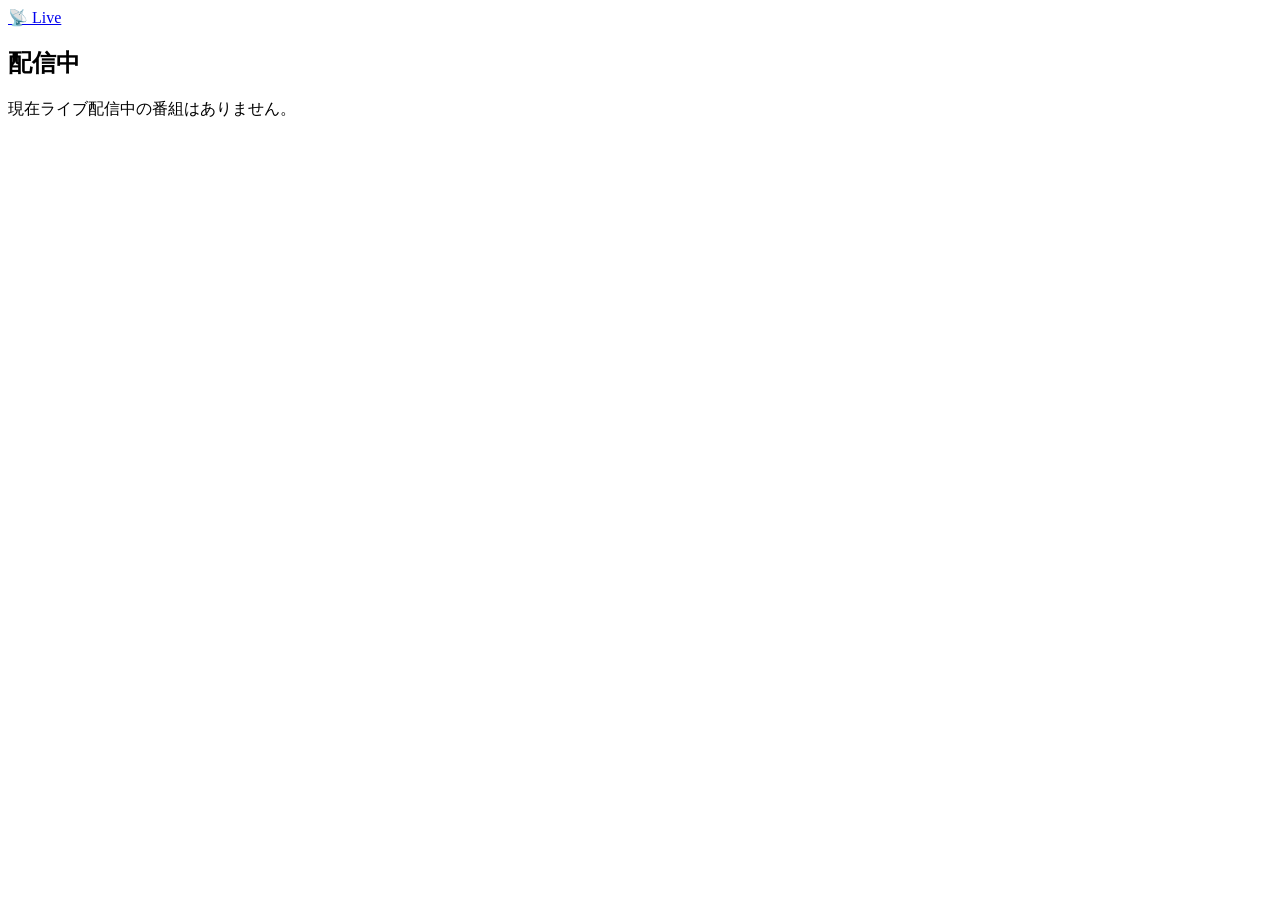
==== frontend/index.html @ 35608187 "Initial commit: OBS向け低遅延WebRTCライブ配信サーバ WHIP(受信)/WHEP(配信)によるトランスコードなしのSFU構成で、OBSからブラウザまで 低遅延(概ね1秒未満)で" ====
<!doctype html>
<html lang="ja">
<head>
<meta charset="utf-8" />
<meta name="viewport" content="width=device-width, initial-scale=1, viewport-fit=cover" />
<title>ライブ配信一覧 | live-server</title>
<link rel="stylesheet" href="/css/styles.css" />
</head>
<body>
<header class="header">
  <a href="/" class="header__brand">📡 Live</a>
  <nav class="header__nav" id="nav-links"></nav>
</header>

<main class="container">
  <div class="section-title">
    <h2>配信中</h2>
  </div>
  <div id="live-grid" class="grid"></div>
  <div id="empty" class="empty-state" hidden>現在ライブ配信中の番組はありません。</div>
</main>

<script src="/js/common.js"></script>
<script>
let streams = [];

function render() {
  const grid = document.getElementById('live-grid');
  const empty = document.getElementById('empty');
  if (streams.length === 0) {
    grid.innerHTML = '';
    empty.hidden = false;
    return;
  }
  empty.hidden = true;
  grid.innerHTML = streams.map((s) => `
    <a class="card stream-card" href="/watch/${encodeURIComponent(s.id)}">
      <div class="stream-card__thumb">
        <span class="badge badge--live"><span class="badge__dot"></span>LIVE</span>
      </div>
      <div class="stream-card__body">
        <p class="stream-card__title">${escapeHtml(s.title)}</p>
        <p class="stream-card__meta">👁 ${s.viewer_count}人視聴中${s.public ? ' ・ <span class="badge badge--public">公開</span>' : ''}</p>
      </div>
    </a>
  `).join('');
}

async function load() {
  try {
    streams = await api('/api/streams');
  } catch (e) {
    streams = [];
  }
  render();
}

function upsertViewerCount(streamId, count) {
  const s = streams.find((x) => x.id === streamId);
  if (s) {
    s.viewer_count = count;
    render();
  }
}

load();
connectEvents((event) => {
  if (event.type === 'stream_online' || event.type === 'stream_offline') {
    load();
  } else if (event.type === 'viewer_count') {
    upsertViewerCount(event.stream_id, event.count);
  }
});
</script>
</body>
</html>
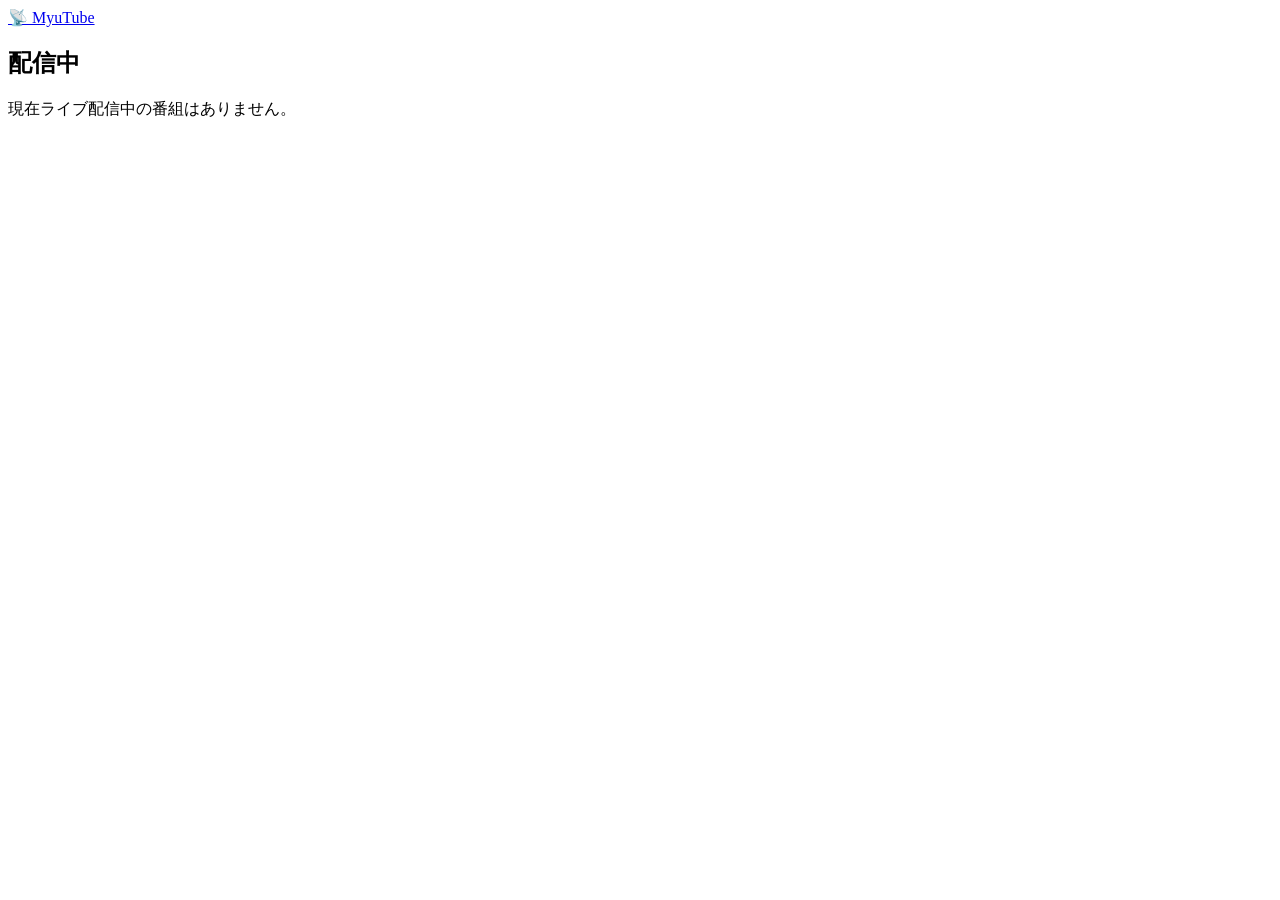
==== commit d30df4da: "視聴画面に音量調整・ミュート切替・全画面表示を追加、サイト名をMyuTubeに変更 - ミュート解除ボタンを、状態に応じてアイコンが切り替わるミュート/   アンミュートのトグルボタンに変更 - 音量" ====
--- a/frontend/index.html
+++ b/frontend/index.html
@@ -3,12 +3,13 @@
 <head>
 <meta charset="utf-8" />
 <meta name="viewport" content="width=device-width, initial-scale=1, viewport-fit=cover" />
-<title>ライブ配信一覧 | live-server</title>
+<title>ライブ配信一覧 | MyuTube</title>
+<link rel="icon" href="/favicon.ico" />
 <link rel="stylesheet" href="/css/styles.css" />
 </head>
 <body>
 <header class="header">
-  <a href="/" class="header__brand">📡 Live</a>
+  <a href="/" class="header__brand">📡 MyuTube</a>
   <nav class="header__nav" id="nav-links"></nav>
 </header>
 
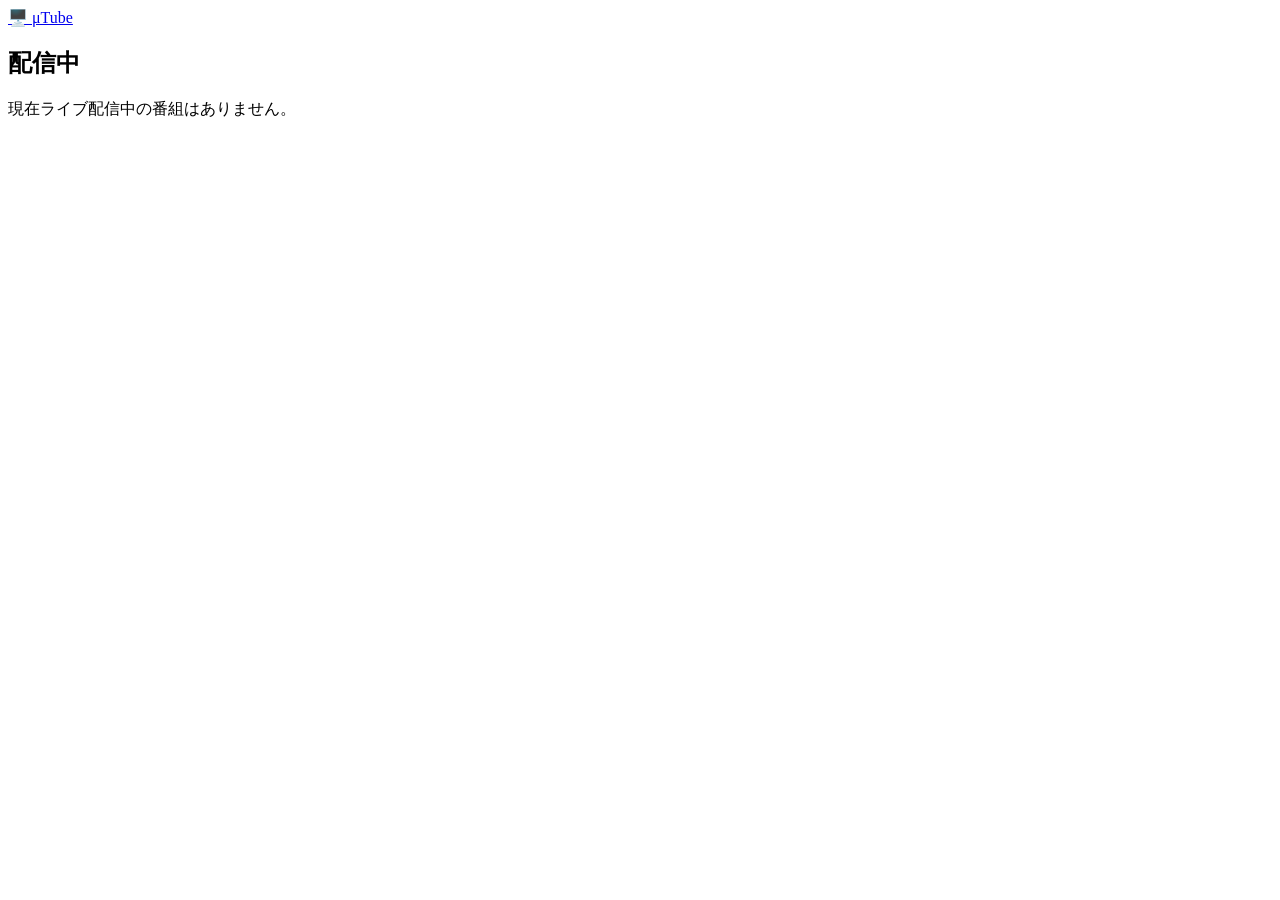
==== commit 114d4336: "サイト名をMyuTubeからμTubeに変更し、ヘッダーアイコンを🖥️に変更 Co-Authored-By: Claude Sonnet 5 <noreply@anthropic.com>" ====
--- a/frontend/index.html
+++ b/frontend/index.html
@@ -3,13 +3,13 @@
 <head>
 <meta charset="utf-8" />
 <meta name="viewport" content="width=device-width, initial-scale=1, viewport-fit=cover" />
-<title>ライブ配信一覧 | MyuTube</title>
+<title>ライブ配信一覧 | μTube</title>
 <link rel="icon" href="/favicon.ico" />
 <link rel="stylesheet" href="/css/styles.css" />
 </head>
 <body>
 <header class="header">
-  <a href="/" class="header__brand">📡 MyuTube</a>
+  <a href="/" class="header__brand">🖥️ μTube</a>
   <nav class="header__nav" id="nav-links"></nav>
 </header>
 
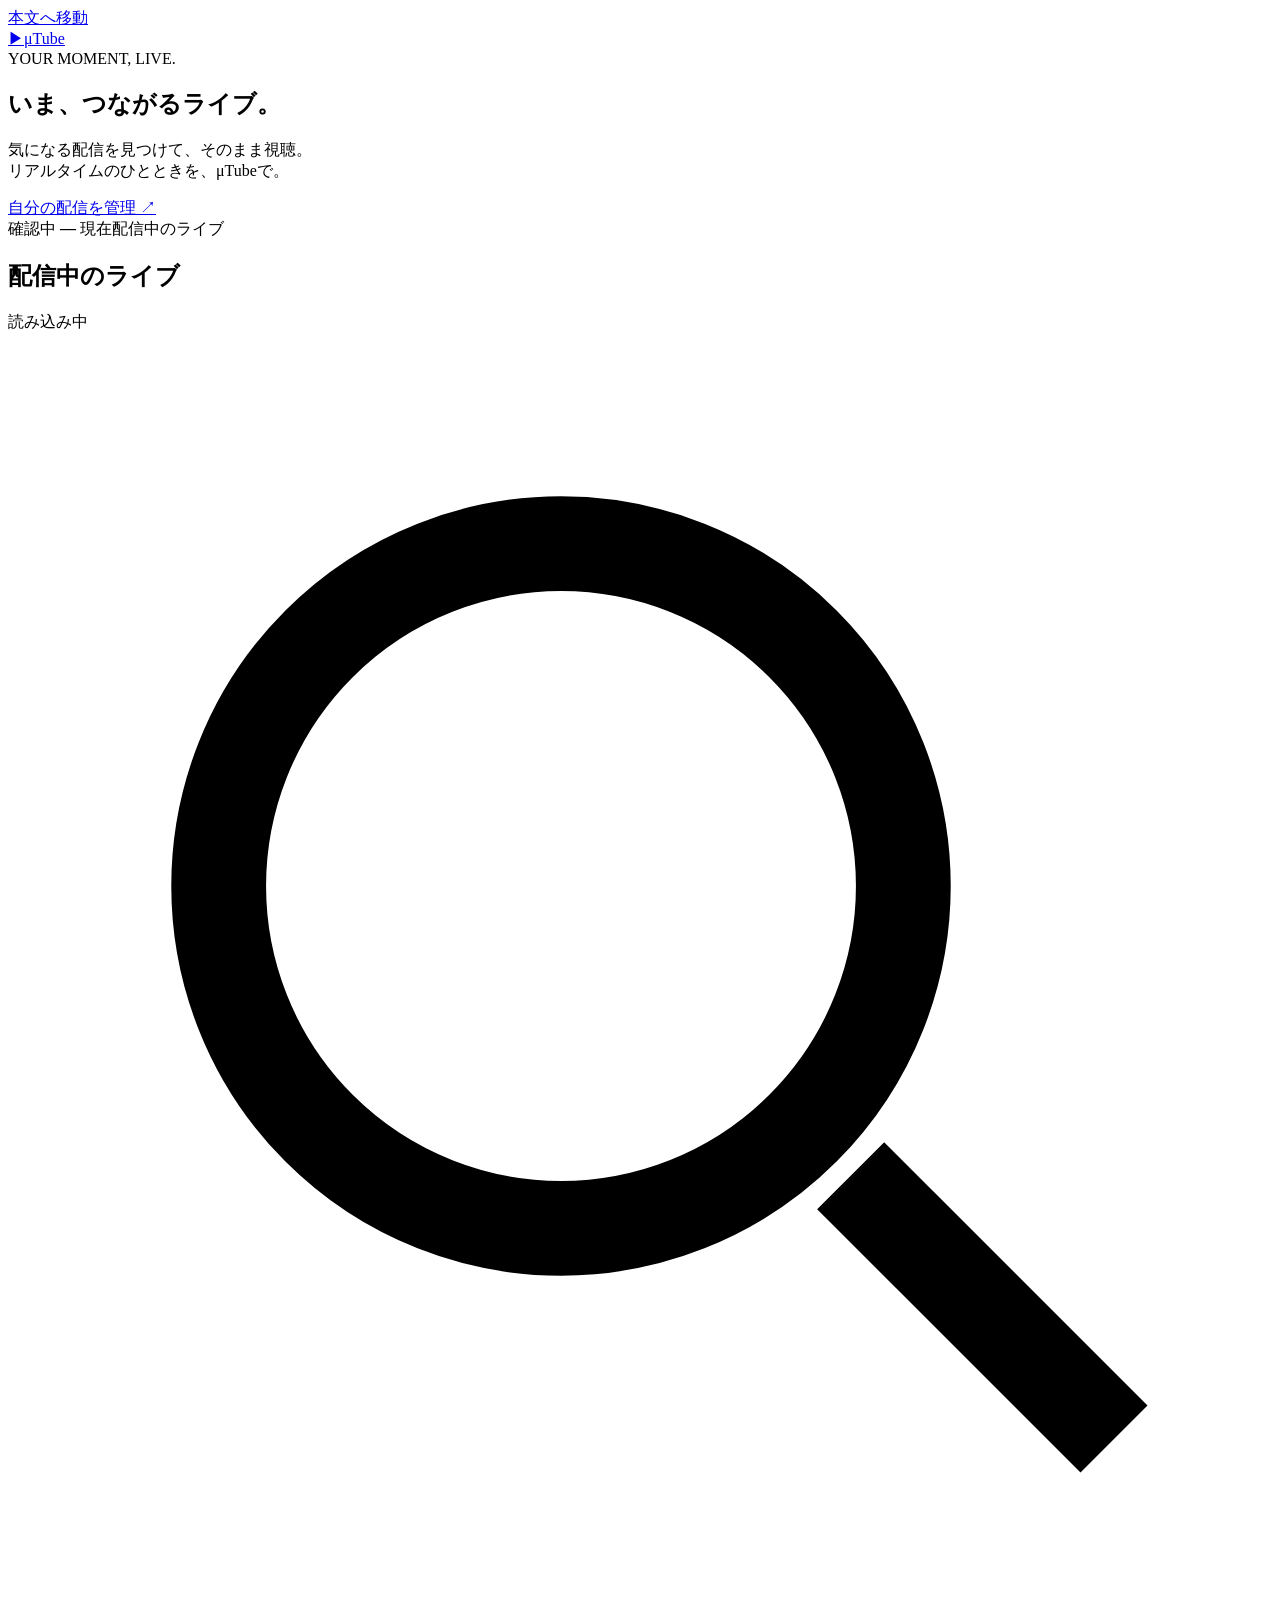
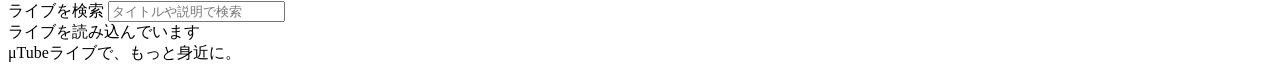
==== commit 9e802743: "配信セッション管理と認証を修正し、UIとIPv6対応を改善 公開リポジトリ向けにローカル設定・認証情報・履歴バックアップを除外し、HTTPおよびクライアント回帰テストを追加。" ====
--- a/frontend/index.html
+++ b/frontend/index.html
@@ -8,70 +8,51 @@
 <link rel="stylesheet" href="/css/styles.css" />
 </head>
 <body>
+<a class="skip-link" href="#main-content">本文へ移動</a>
 <header class="header">
-  <a href="/" class="header__brand">🖥️ μTube</a>
-  <nav class="header__nav" id="nav-links"></nav>
+  <a href="/" class="header__brand"><span class="brand-mark" aria-hidden="true">▶</span>μTube</a>
+  <nav class="header__nav" id="nav-links" aria-label="メインナビゲーション"></nav>
 </header>
 
-<main class="container">
-  <div class="section-title">
-    <h2>配信中</h2>
-  </div>
-  <div id="live-grid" class="grid"></div>
-  <div id="empty" class="empty-state" hidden>現在ライブ配信中の番組はありません。</div>
+<main id="main-content" class="container">
+  <section class="hero" aria-labelledby="page-title">
+    <div>
+      <span class="eyebrow">YOUR MOMENT, LIVE.</span>
+      <h1 id="page-title">いま、つながるライブ。</h1>
+      <p>気になる配信を見つけて、そのまま視聴。<br>リアルタイムのひとときを、μTubeで。</p>
+      <a href="/dashboard" class="btn">自分の配信を管理 <span aria-hidden="true">↗</span></a>
+    </div>
+    <div class="hero__status" aria-label="現在の配信状況">
+      <span class="badge badge--public" id="hero-status">確認中</span>
+      <strong class="hero__count" id="hero-count">—</strong>
+      <span class="hero__label">現在配信中のライブ</span>
+    </div>
+  </section>
+
+  <section aria-labelledby="live-heading">
+    <div class="section-title">
+      <div class="section-title__group"><h2 id="live-heading">配信中のライブ</h2><span class="count-pill" id="live-count" aria-live="polite">読み込み中</span></div>
+      <div class="search-field">
+        <svg viewBox="0 0 24 24" fill="none" stroke="currentColor" stroke-width="1.8" aria-hidden="true"><circle cx="10.5" cy="10.5" r="6.5"/><path d="m16 16 5 5"/></svg>
+        <label class="sr-only" for="stream-search">ライブを検索</label>
+        <input type="search" id="stream-search" placeholder="タイトルや説明で検索" />
+      </div>
+    </div>
+    <div id="load-error" class="notice notice--error" role="alert" hidden>
+      <p id="load-error-message"></p><button id="retry-btn" type="button" class="btn btn--secondary btn--sm">もう一度読み込む</button>
+    </div>
+    <div id="loading" class="loading-state" role="status">ライブを読み込んでいます</div>
+    <div id="live-grid" class="grid" aria-busy="true"></div>
+    <div id="empty" class="empty-state" hidden>
+      <span class="empty-state__icon" aria-hidden="true">▷</span>
+      <h2 id="empty-title">次のライブを、お楽しみに。</h2>
+      <p id="empty-description">現在配信中のライブはありません。配信が始まると、ここに表示されます。</p>
+      <button id="clear-search" type="button" class="btn btn--secondary" hidden>検索をクリア</button>
+    </div>
+  </section>
 </main>
-
+<footer class="site-footer"><span>μTube</span><span>ライブで、もっと身近に。</span></footer>
 <script src="/js/common.js"></script>
-<script>
-let streams = [];
-
-function render() {
-  const grid = document.getElementById('live-grid');
-  const empty = document.getElementById('empty');
-  if (streams.length === 0) {
-    grid.innerHTML = '';
-    empty.hidden = false;
-    return;
-  }
-  empty.hidden = true;
-  grid.innerHTML = streams.map((s) => `
-    <a class="card stream-card" href="/watch/${encodeURIComponent(s.id)}">
-      <div class="stream-card__thumb">
-        <span class="badge badge--live"><span class="badge__dot"></span>LIVE</span>
-      </div>
-      <div class="stream-card__body">
-        <p class="stream-card__title">${escapeHtml(s.title)}</p>
-        <p class="stream-card__meta">👁 ${s.viewer_count}人視聴中${s.public ? ' ・ <span class="badge badge--public">公開</span>' : ''}</p>
-      </div>
-    </a>
-  `).join('');
-}
-
-async function load() {
-  try {
-    streams = await api('/api/streams');
-  } catch (e) {
-    streams = [];
-  }
-  render();
-}
-
-function upsertViewerCount(streamId, count) {
-  const s = streams.find((x) => x.id === streamId);
-  if (s) {
-    s.viewer_count = count;
-    render();
-  }
-}
-
-load();
-connectEvents((event) => {
-  if (event.type === 'stream_online' || event.type === 'stream_offline') {
-    load();
-  } else if (event.type === 'viewer_count') {
-    upsertViewerCount(event.stream_id, event.count);
-  }
-});
-</script>
+<script src="/js/home.js"></script>
 </body>
 </html>
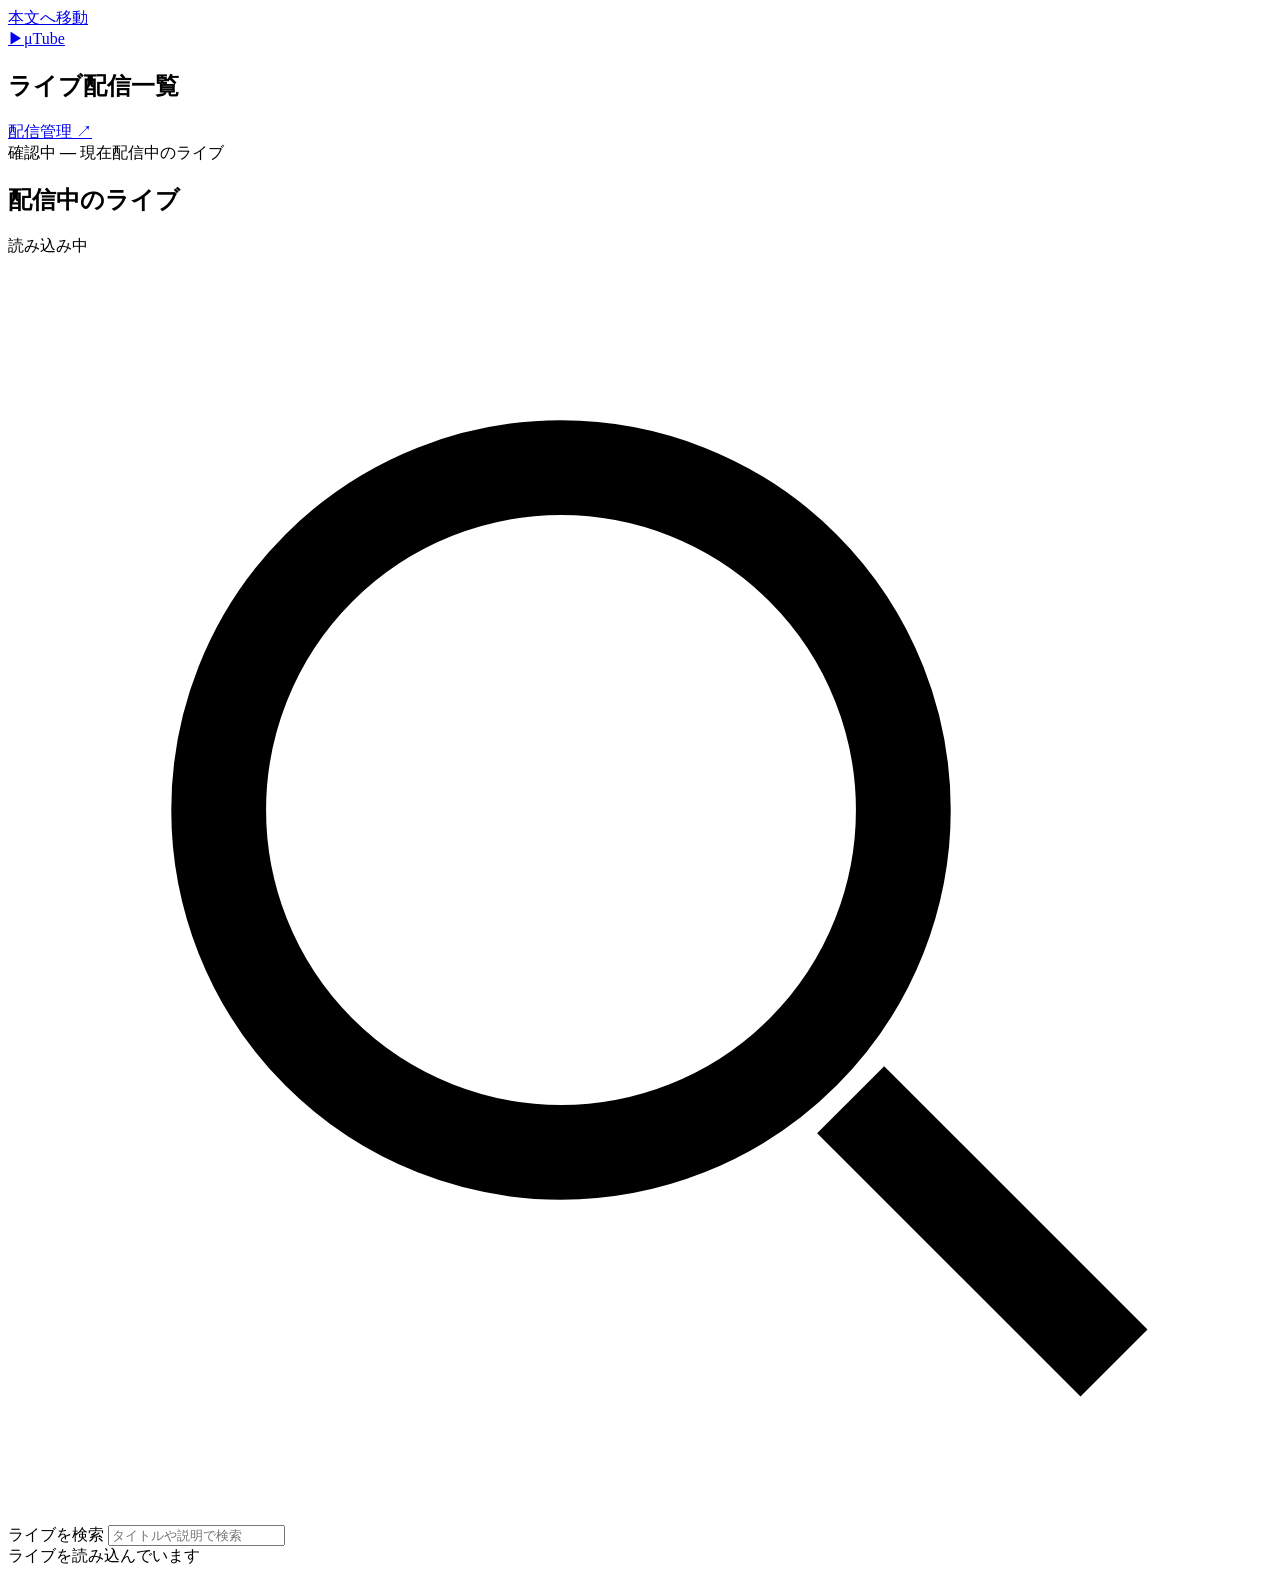
==== commit 131f01f4: "UIの宣伝調の文言を削除し、機能説明と状態表示に統一" ====
--- a/frontend/index.html
+++ b/frontend/index.html
@@ -17,10 +17,8 @@
 <main id="main-content" class="container">
   <section class="hero" aria-labelledby="page-title">
     <div>
-      <span class="eyebrow">YOUR MOMENT, LIVE.</span>
-      <h1 id="page-title">いま、つながるライブ。</h1>
-      <p>気になる配信を見つけて、そのまま視聴。<br>リアルタイムのひとときを、μTubeで。</p>
-      <a href="/dashboard" class="btn">自分の配信を管理 <span aria-hidden="true">↗</span></a>
+      <h1 id="page-title">ライブ配信一覧</h1>
+      <a href="/dashboard" class="btn">配信管理 <span aria-hidden="true">↗</span></a>
     </div>
     <div class="hero__status" aria-label="現在の配信状況">
       <span class="badge badge--public" id="hero-status">確認中</span>
@@ -45,13 +43,12 @@
     <div id="live-grid" class="grid" aria-busy="true"></div>
     <div id="empty" class="empty-state" hidden>
       <span class="empty-state__icon" aria-hidden="true">▷</span>
-      <h2 id="empty-title">次のライブを、お楽しみに。</h2>
-      <p id="empty-description">現在配信中のライブはありません。配信が始まると、ここに表示されます。</p>
+      <h2 id="empty-title">現在配信中のライブはありません</h2>
+      <p id="empty-description">配信開始時に一覧を自動更新します。</p>
       <button id="clear-search" type="button" class="btn btn--secondary" hidden>検索をクリア</button>
     </div>
   </section>
 </main>
-<footer class="site-footer"><span>μTube</span><span>ライブで、もっと身近に。</span></footer>
 <script src="/js/common.js"></script>
 <script src="/js/home.js"></script>
 </body>
